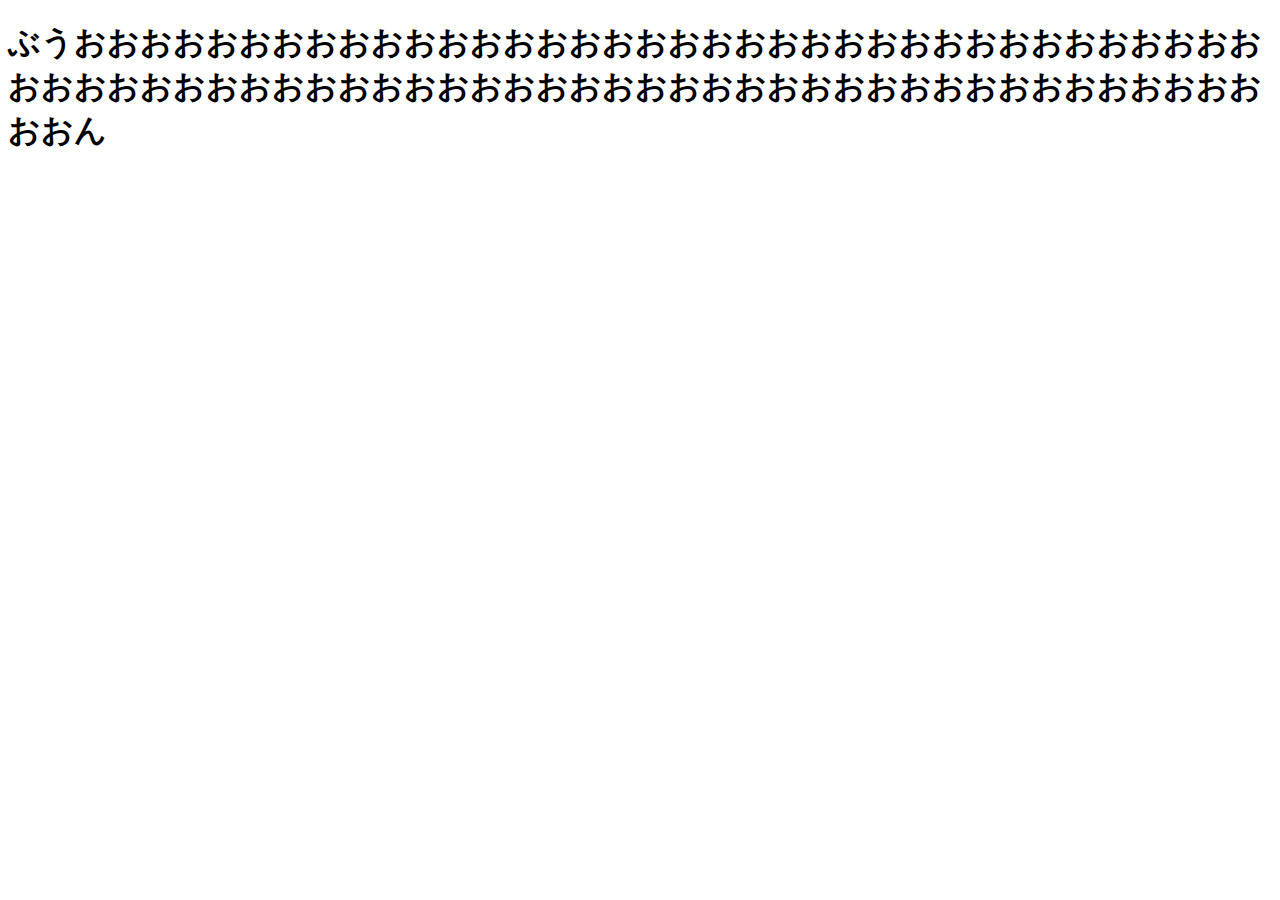
==== sample.html @ ea7214d2 "first commit" ====
<!DOCTYPE html>
<html lang="ja">

<head>
    <meta charset="UTF-8">
    <meta http-equiv="X-UA-Compatible">
    <meta name="viewport" content="width=device-width, initial-scale=1.0">
    <title>名城大学情報工学部非公式HP</title>
    <meta name="description" content="名城大学情報工学部の非公式HPです">
    <script src="js/toggle-menu.js"></script>

    <link rel="stylesheet" href="css/style.css">

</head>


<body>
    <h1>ぶうおおおおおおおおおおおおおおおおおおおおおおおおおおおおおおおおおおおおおおおおおおおおおおおおおおおおおおおおおおおおおおおおおおおおおおおおおおおおん</h1>
</body>

</html>
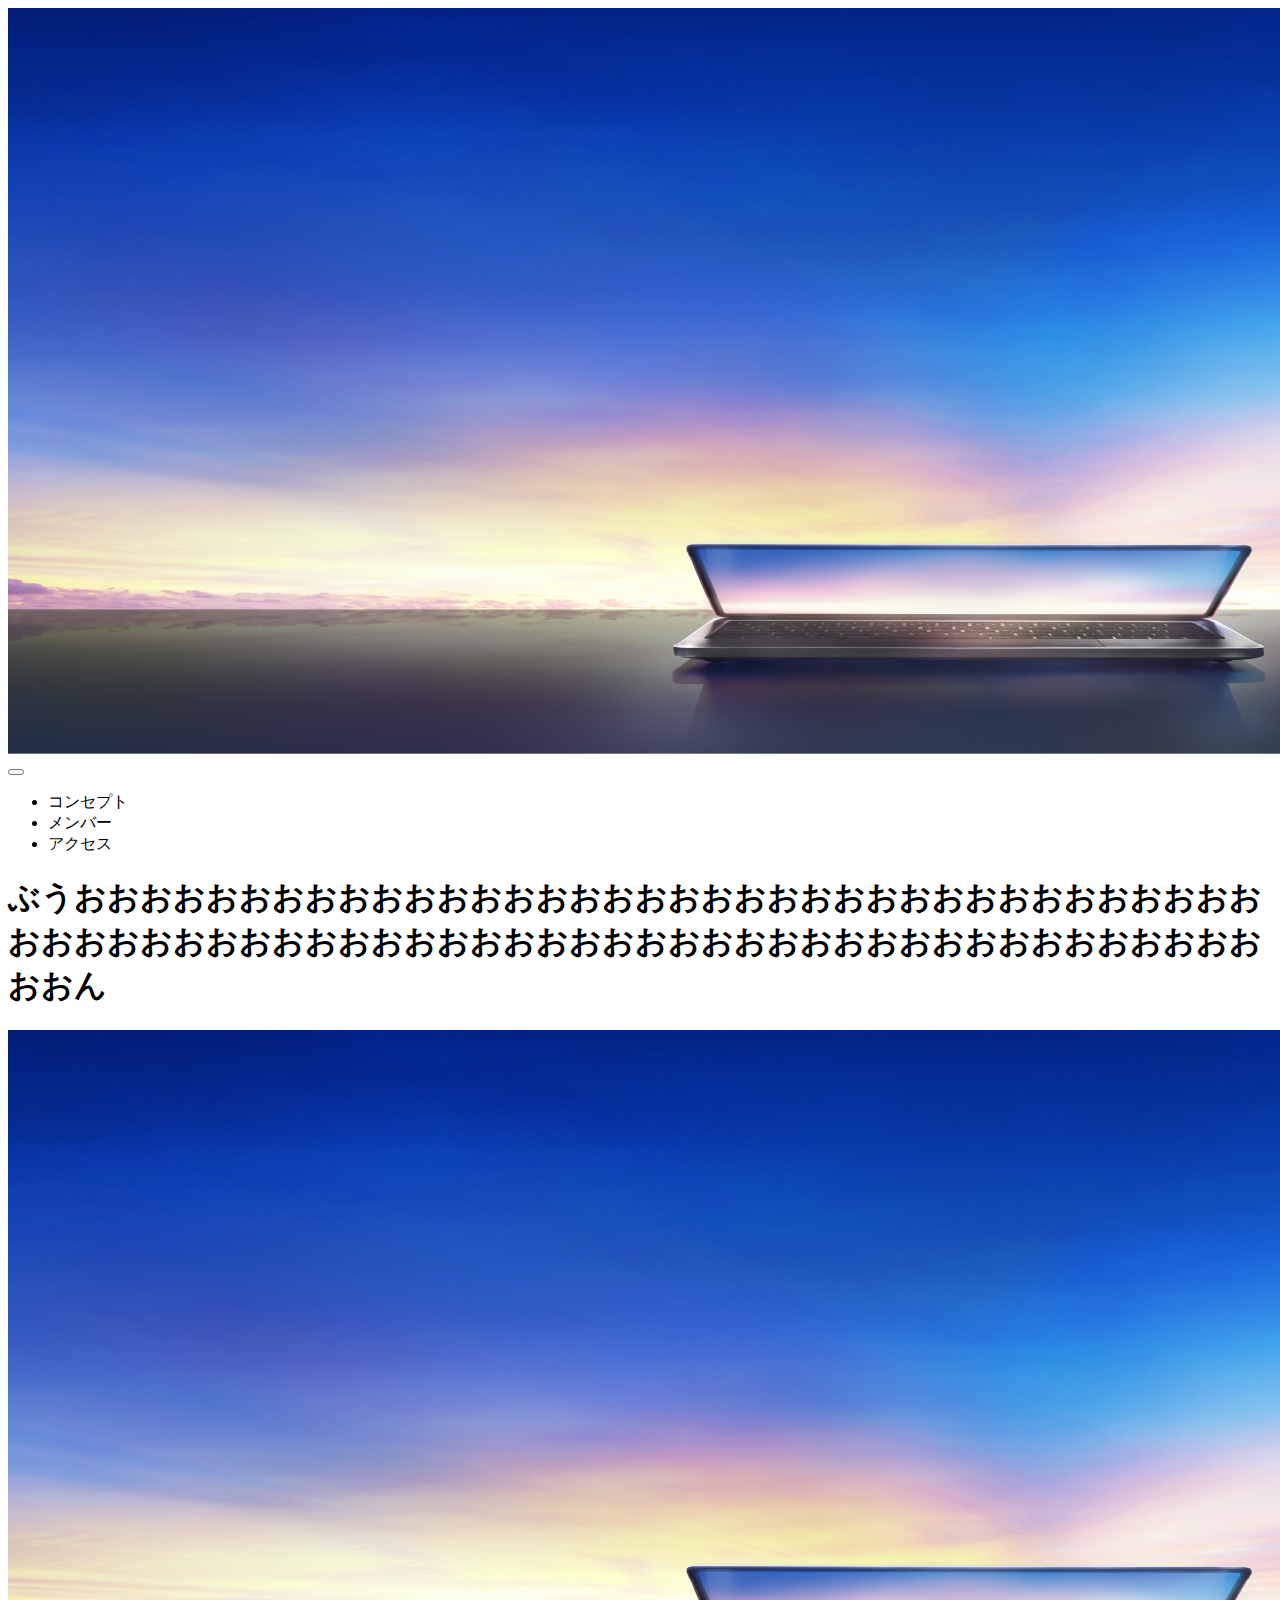
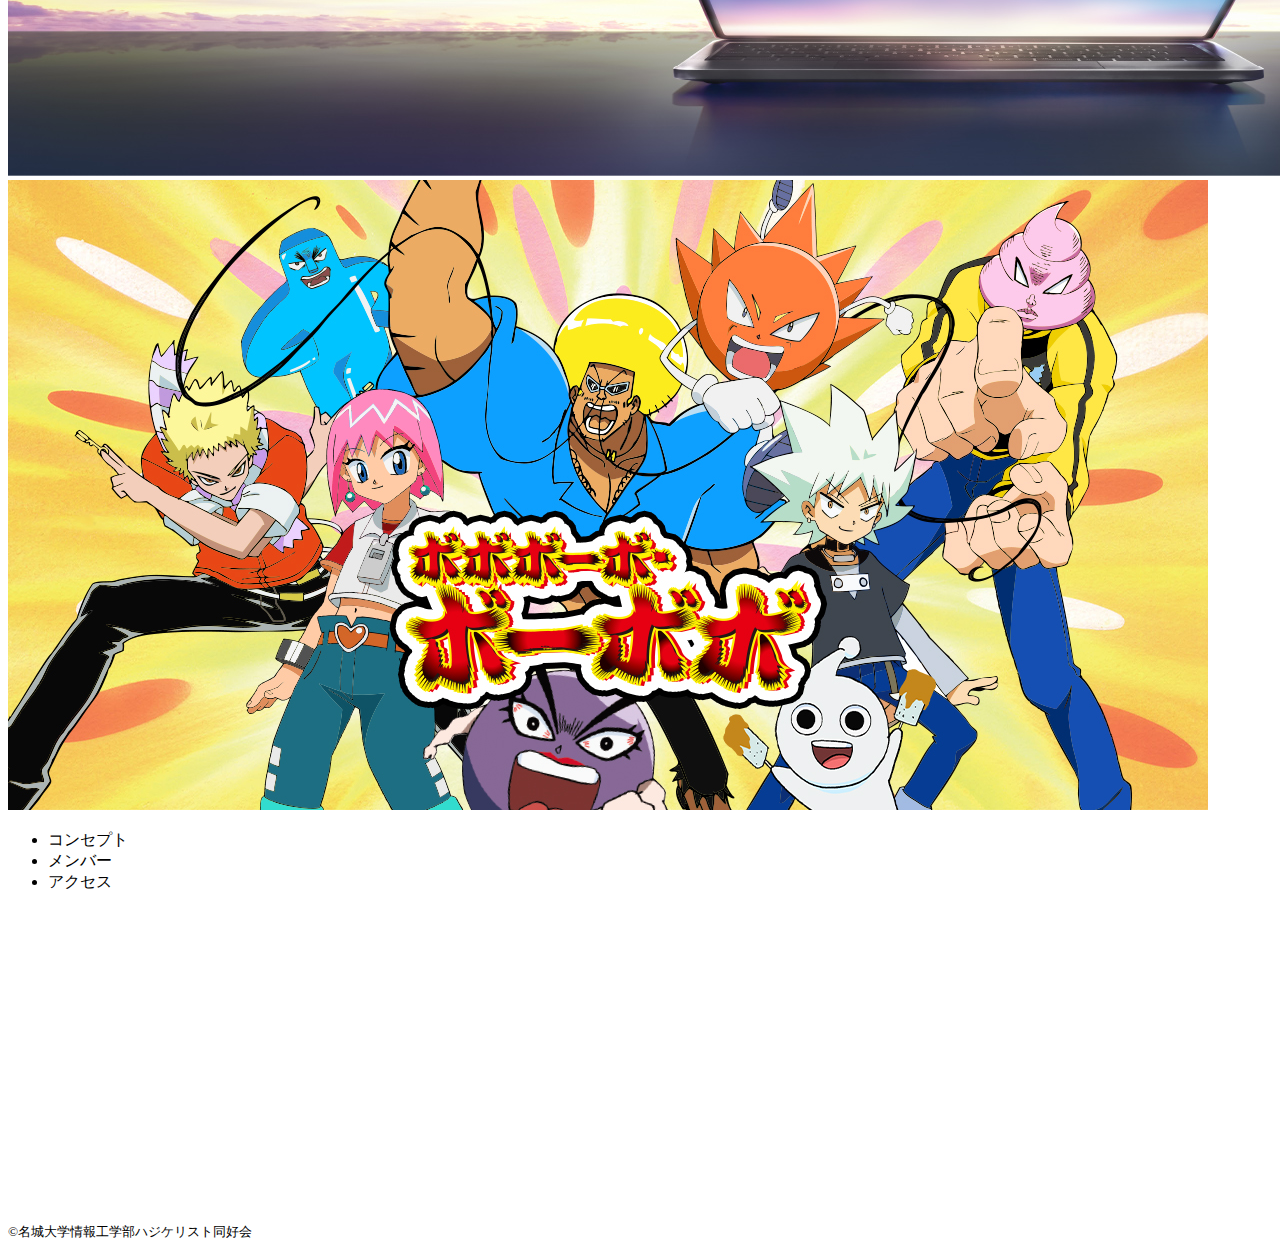
==== commit 514b99bc: "[add] image, body" ====
--- a/sample.html
+++ b/sample.html
@@ -15,7 +15,47 @@
 
 
 <body>
-    <h1>ぶうおおおおおおおおおおおおおおおおおおおおおおおおおおおおおおおおおおおおおおおおおおおおおおおおおおおおおおおおおおおおおおおおおおおおおおおおおおおおん</h1>
+    <div class="header">
+        <div class="header-inner">
+            <a class="header-logo" href="index.html">
+                <img src="images/logo.png" alt="ロゴ">
+            </a>
+            <button class="toggle-menu-button"></button>
+            <nav class="site-menu">
+                <ul>
+                    <li>コンセプト</li>
+                    <li>メンバー</li>
+                    <li>アクセス</li>
+                </ul>
+            </nav>
+        </div>
+    </div>
+    <div class="main">
+        <h1>ぶうおおおおおおおおおおおおおおおおおおおおおおおおおおおおおおおおおおおおおおおおおおおおおおおおおおおおおおおおおおおおおおおおおおおおおおおおおおおおん</h1>
+    </div>
+    <div class="footer">
+        <div class="footer-inner">
+            <div class="footer-logo">
+                <img src="images/logo.png" alt="ロゴ">
+            </div>
+            <div class="footer-text">
+                <img src="images/bobobo.jpg" alt="はじけろ！">
+                <nav class="site-menu">
+                    <ul>
+                        <li>コンセプト</li>
+                        <li>メンバー</li>
+                        <li>アクセス</li>
+                    </ul>
+                </nav>
+                <a class="footer-logo" href="index.html">
+                    <img src="images/logo_footer.png" alt="ロゴ">
+                </a>
+                <p class="copyright">
+                    <small>&copy;名城大学情報工学部ハジケリスト同好会</small>
+                </p>
+            </div>
+        </div>
+    </div>
 </body>
 
 </html>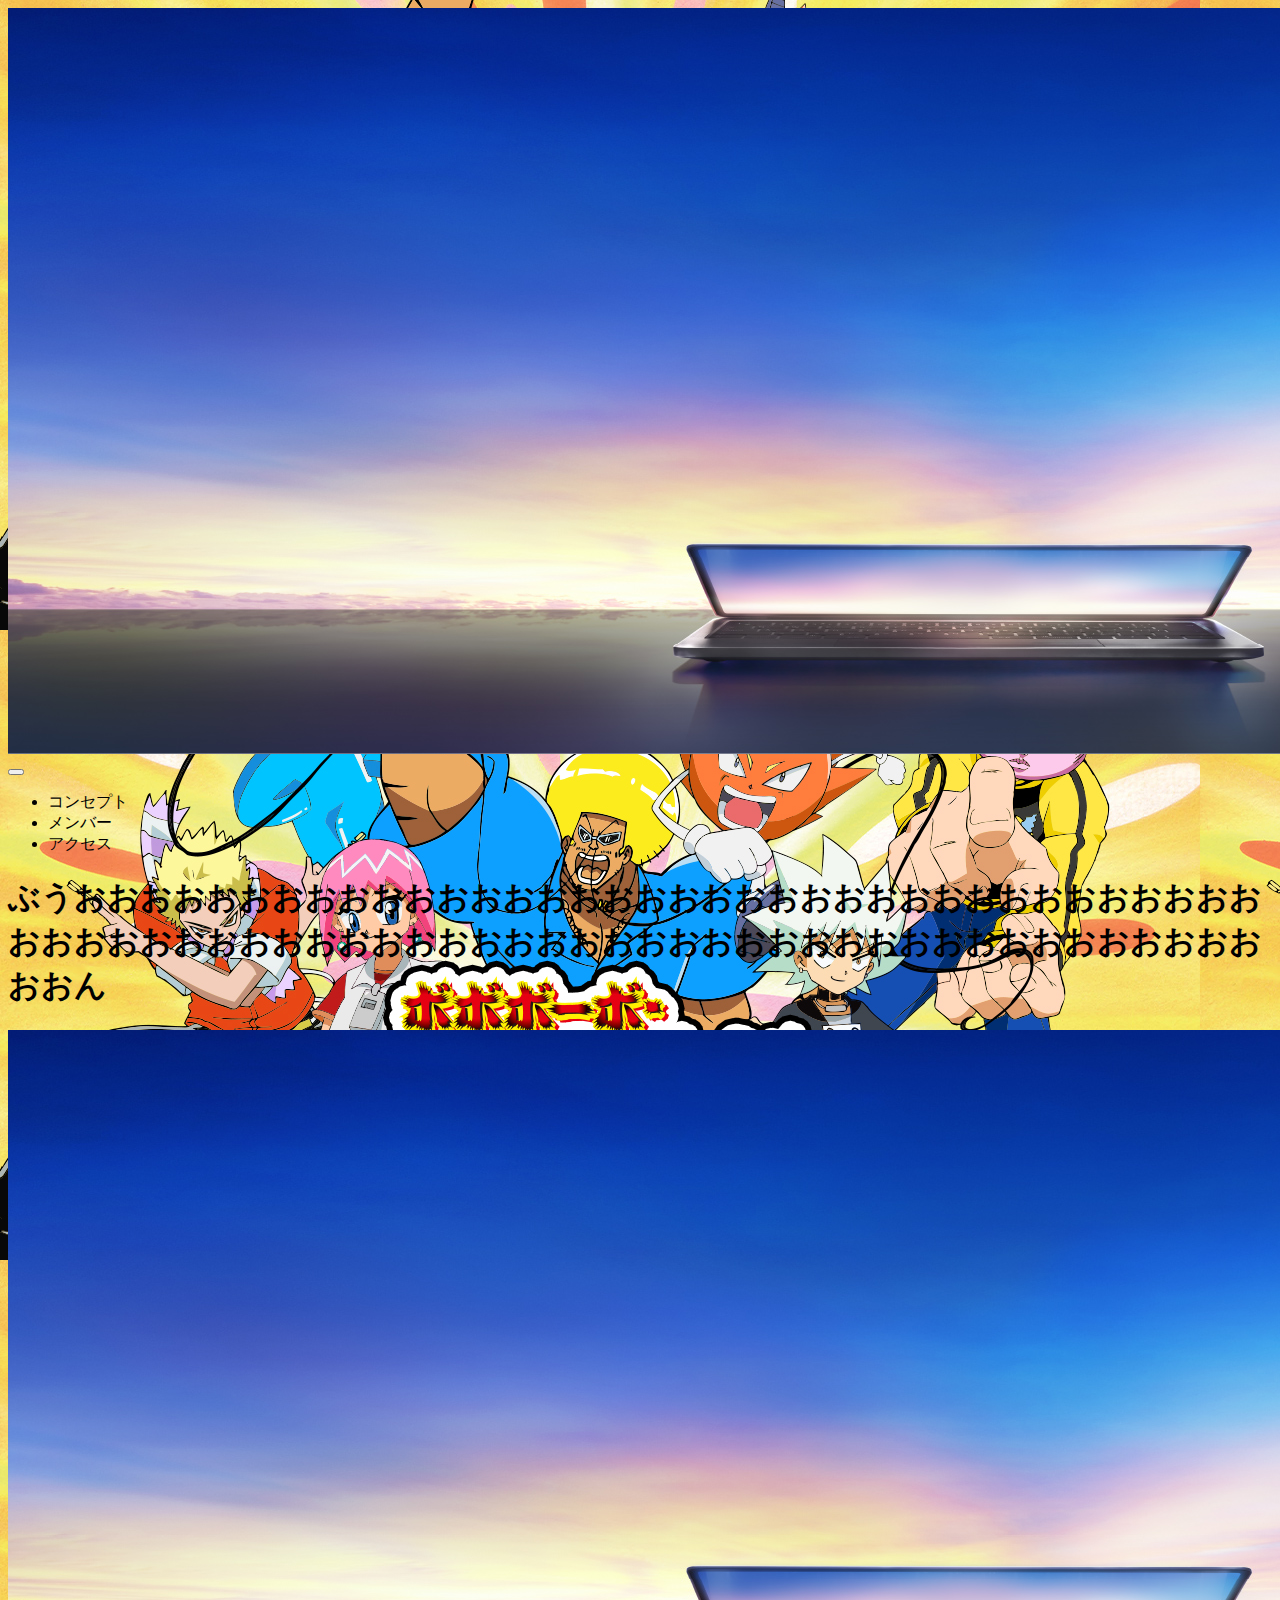
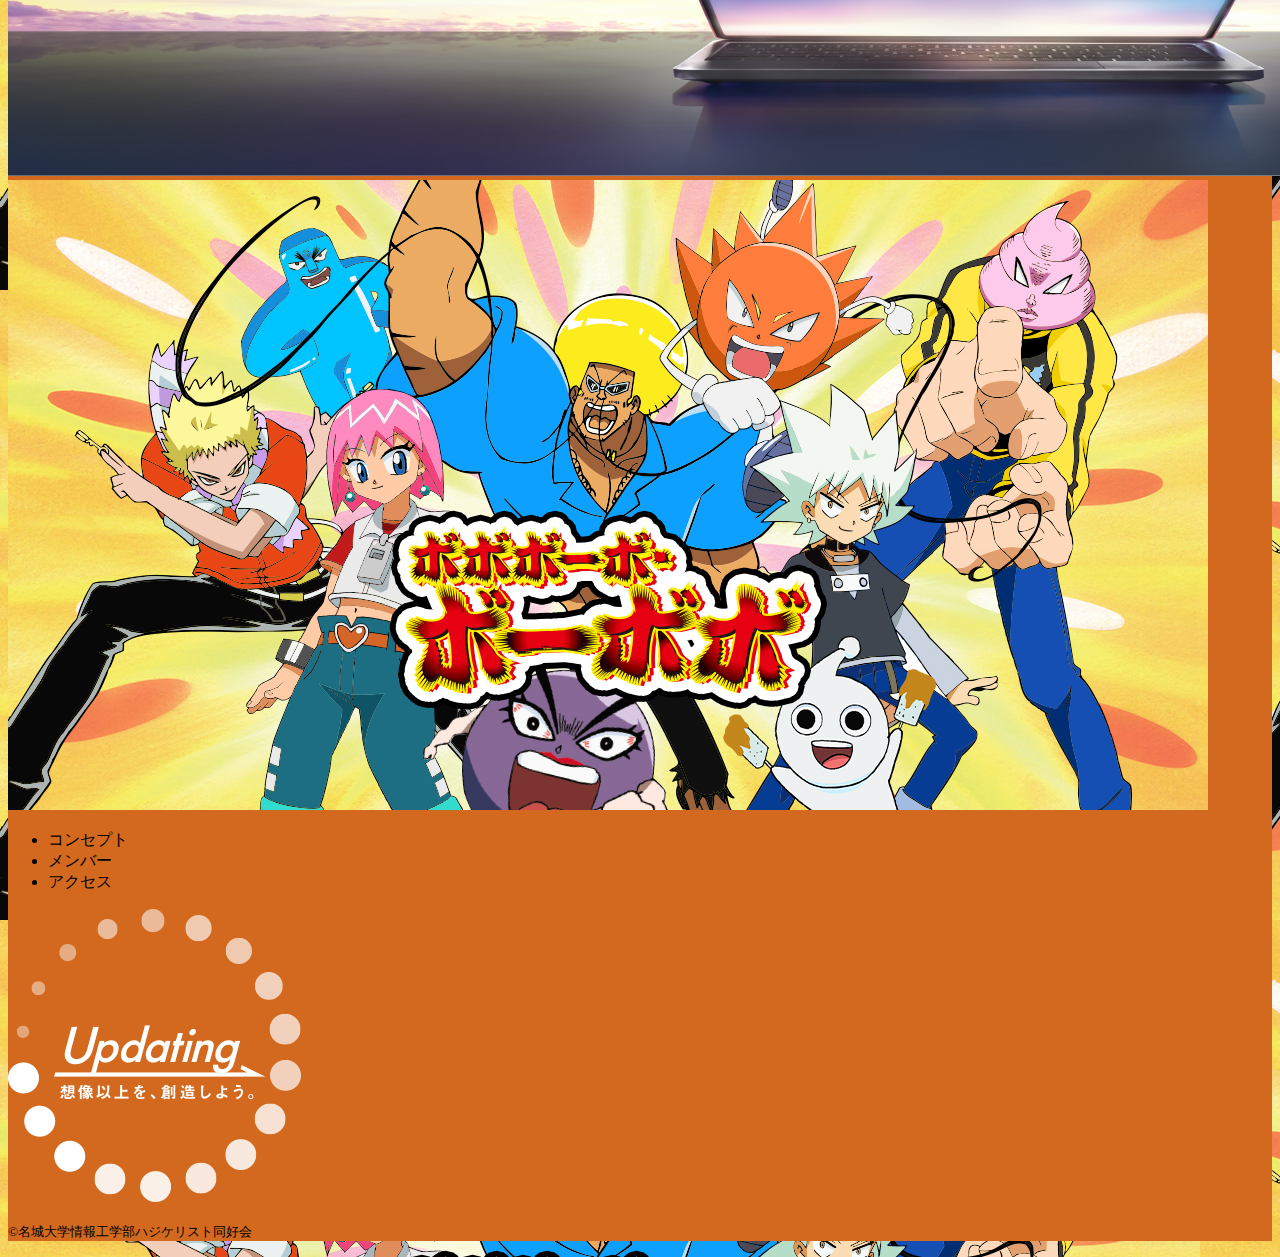
==== commit 3b76a73a: "[update] change background" ====
--- a/sample.html
+++ b/sample.html
@@ -14,7 +14,8 @@
 </head>
 
 
-<body>
+<body style="background-image: url(images/bobobo.jpg);">
+    <!-- ヘッダー -->
     <div class="header">
         <div class="header-inner">
             <a class="header-logo" href="index.html">
@@ -30,10 +31,14 @@
             </nav>
         </div>
     </div>
+
+    <!-- メイン部分 -->
     <div class="main">
         <h1>ぶうおおおおおおおおおおおおおおおおおおおおおおおおおおおおおおおおおおおおおおおおおおおおおおおおおおおおおおおおおおおおおおおおおおおおおおおおおおおおん</h1>
     </div>
-    <div class="footer">
+
+    <!-- フッター -->
+    <div class="footer" style="background-color:chocolate">
         <div class="footer-inner">
             <div class="footer-logo">
                 <img src="images/logo.png" alt="ロゴ">
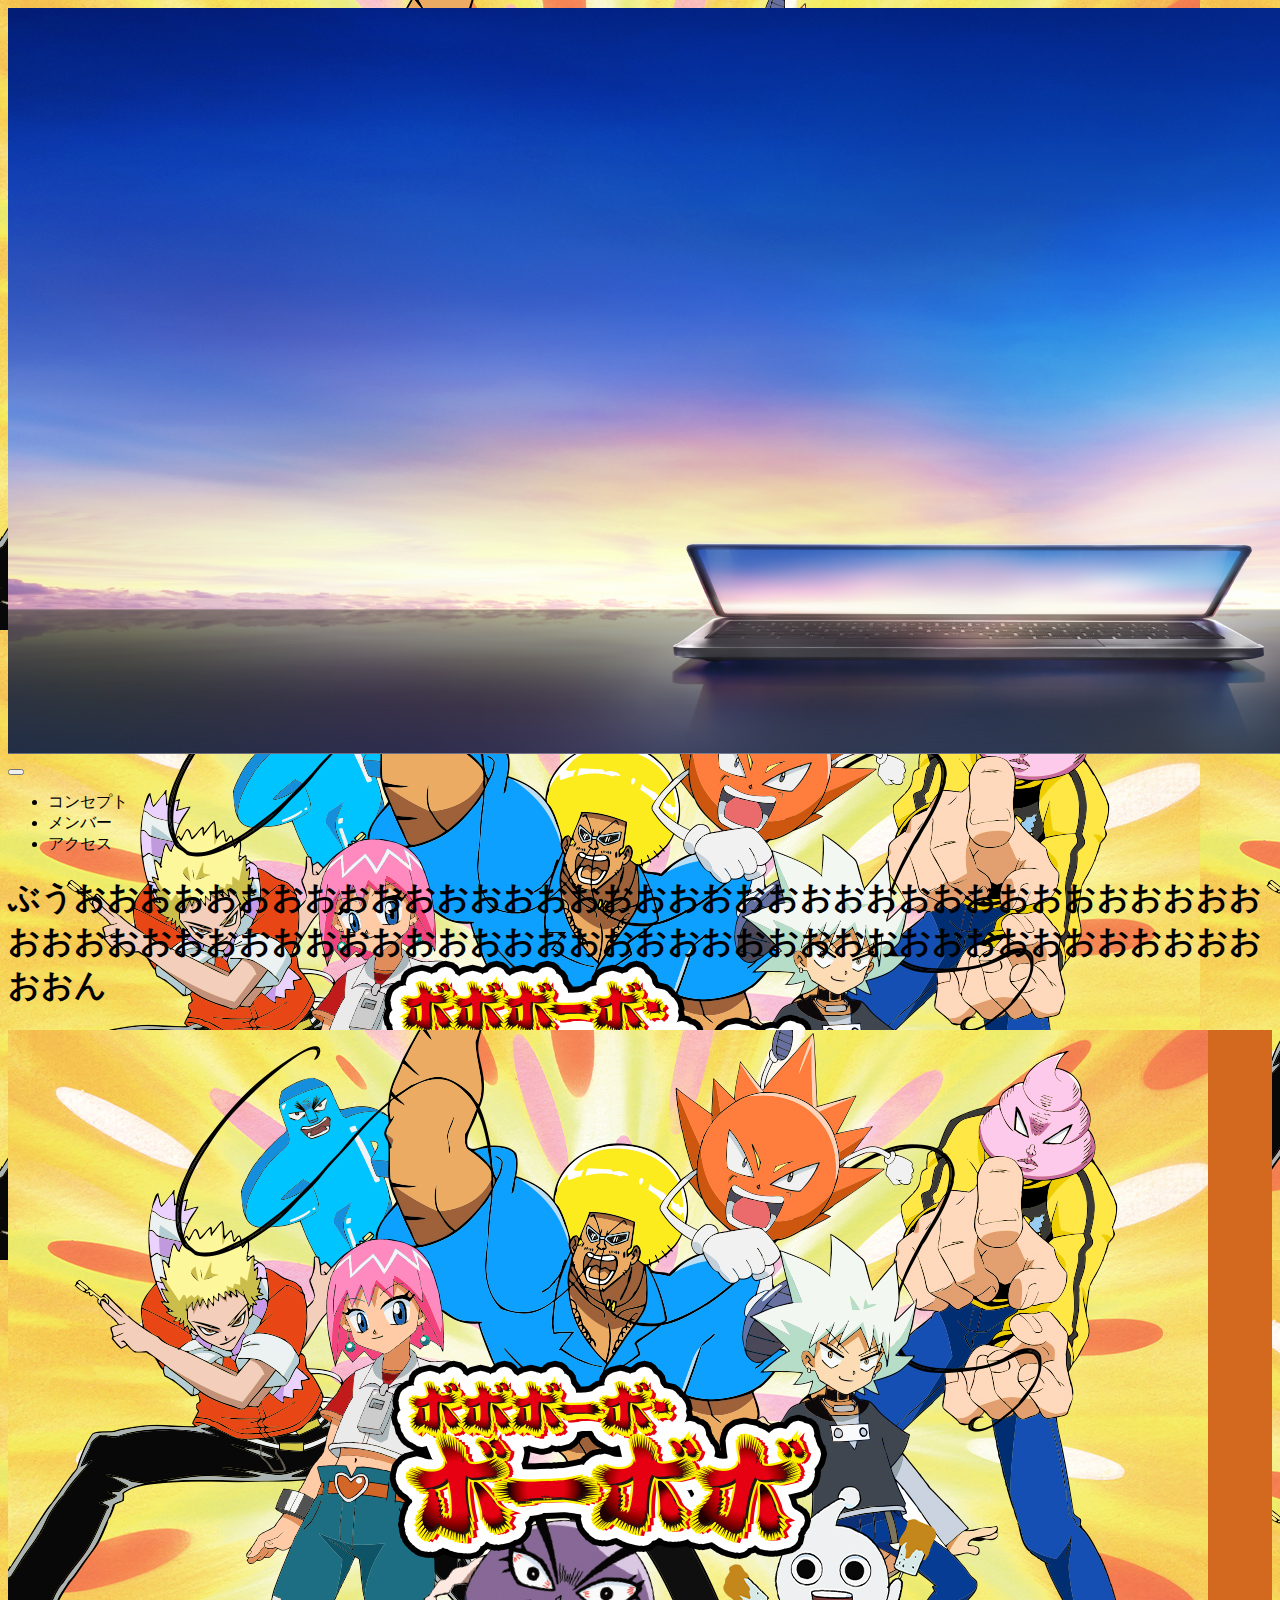
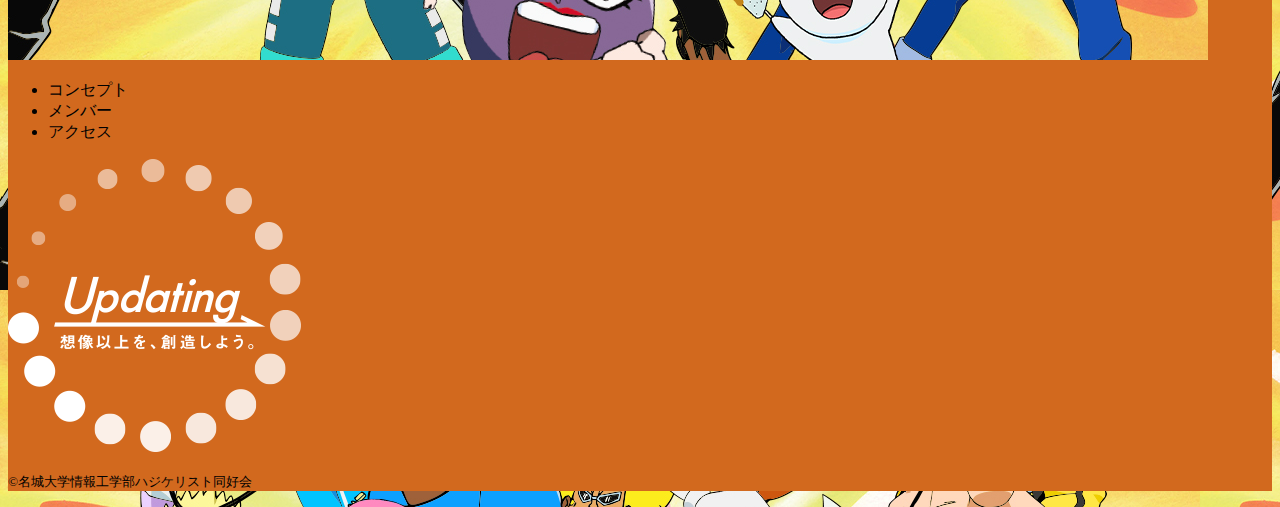
==== commit 884143ee: "[update] change fotter format" ====
--- a/sample.html
+++ b/sample.html
@@ -40,18 +40,15 @@
     <!-- フッター -->
     <div class="footer" style="background-color:chocolate">
         <div class="footer-inner">
-            <div class="footer-logo">
-                <img src="images/logo.png" alt="ロゴ">
-            </div>
+            <img src="images/bobobo.jpg" alt="はじけろ！">
+            <nav class="site-menu">
+                <ul>
+                    <li>コンセプト</li>
+                    <li>メンバー</li>
+                    <li>アクセス</li>
+                </ul>
+            </nav>
             <div class="footer-text">
-                <img src="images/bobobo.jpg" alt="はじけろ！">
-                <nav class="site-menu">
-                    <ul>
-                        <li>コンセプト</li>
-                        <li>メンバー</li>
-                        <li>アクセス</li>
-                    </ul>
-                </nav>
                 <a class="footer-logo" href="index.html">
                     <img src="images/logo_footer.png" alt="ロゴ">
                 </a>
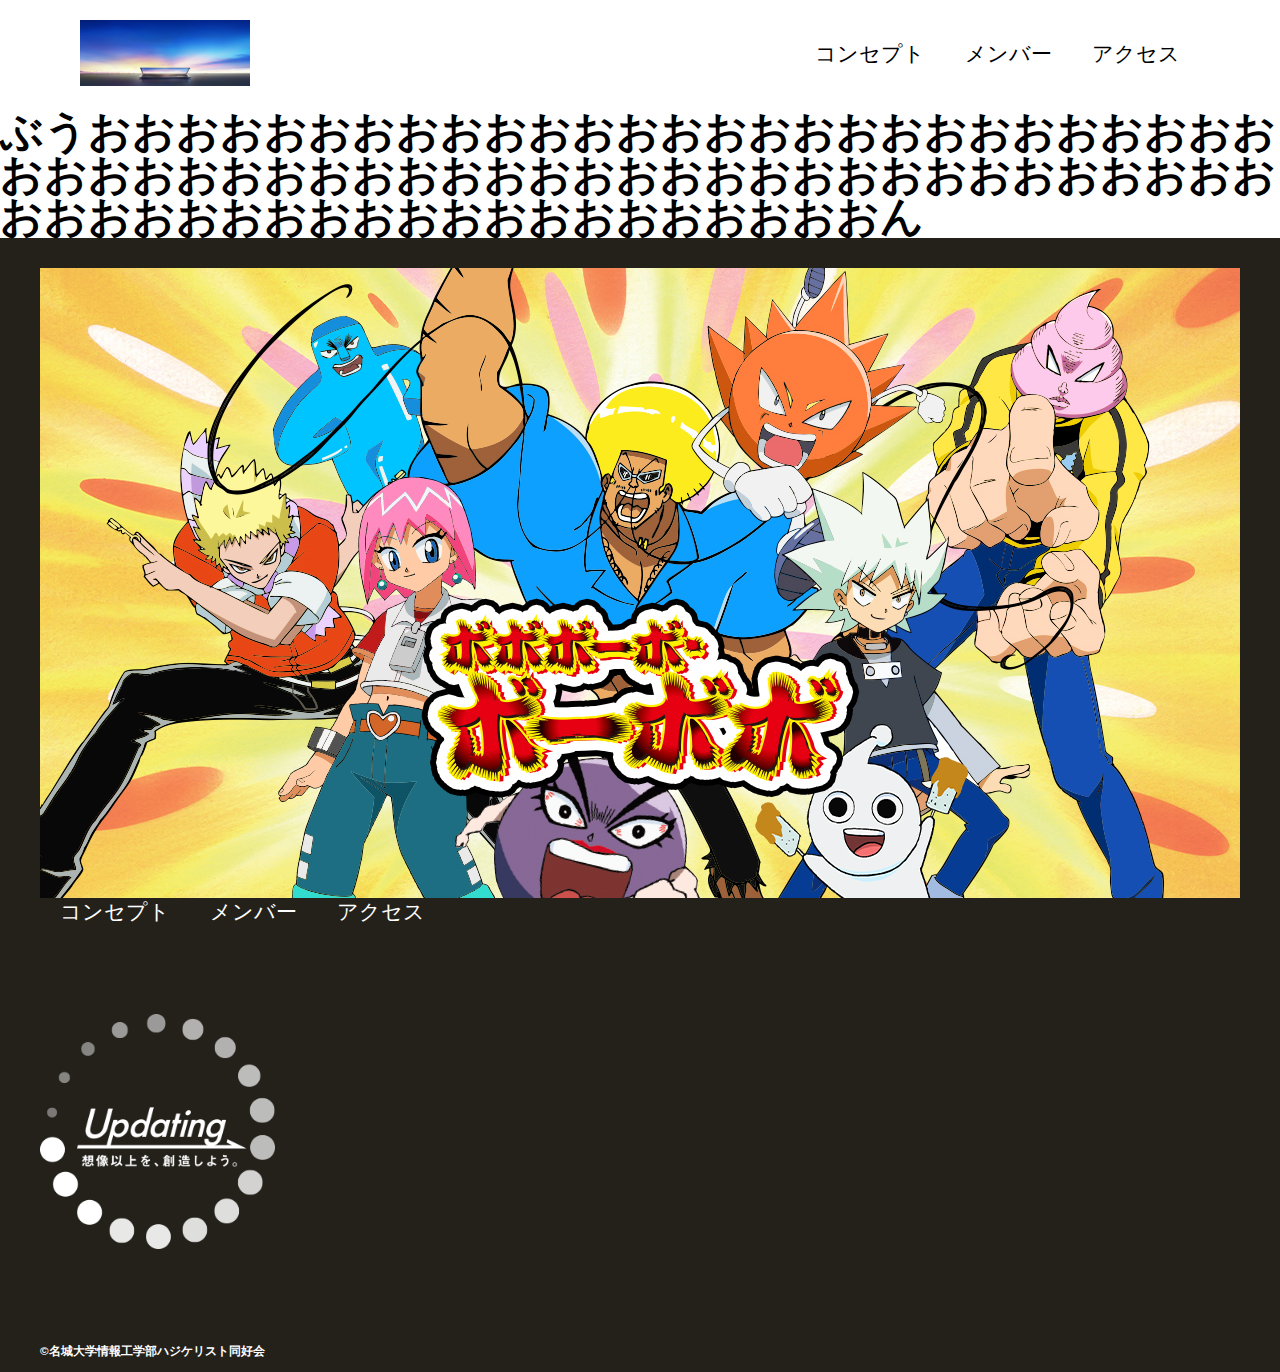
==== commit 915729cf: "[update] css" ====
--- a/sample.html
+++ b/sample.html
@@ -14,7 +14,7 @@
 </head>
 
 
-<body style="background-image: url(images/bobobo.jpg);">
+<body >
     <!-- ヘッダー -->
     <div class="header">
         <div class="header-inner">
@@ -38,7 +38,7 @@
     </div>
 
     <!-- フッター -->
-    <div class="footer" style="background-color:chocolate">
+    <div class="footer" >
         <div class="footer-inner">
             <img src="images/bobobo.jpg" alt="はじけろ！">
             <nav class="site-menu">
--- a/css/style.css
+++ b/css/style.css
@@ -0,0 +1,87 @@
+@charset "utf-8";
+
+*,
+::before,
+::after {
+    padding: 0;
+    margin: 0;
+    box-sizing: border-box;
+}
+
+ul, ol {
+    list-style: none;
+}
+
+a {
+    color: inherit;
+    text-decoration: none;
+}
+
+body {
+    font-family: sans-serif;
+    font-size: 16pt;
+    color: #000000;
+    line-height: 1;
+    background-color: #ffffff;
+    background-image: url(images/bobobo.jpg);"
+}
+
+img {
+    max-width: 100%;
+}
+
+.header-inner {
+    max-width: 1200px;
+    height: 110px;
+    margin-left: auto;
+    margin-right: auto;
+    padding-left: 40px;
+    padding-right: 40px;
+    display: flex;
+    justify-content: space-between;
+    align-items: center;
+}
+
+.toggle-menu-button {
+    display: none;
+}
+
+.header-logo {
+    display: block;
+    width: 170px;
+}
+
+.site-menu ul {
+    display: flex;
+}
+
+.site-menu ul li {
+    margin-left: 20px;
+    margin-right: 20px;
+}
+
+.site-menu ul li a {
+    font-family: 'Cherry Bomb One', cursive;
+}
+
+.footer {
+    color: #ffffff;
+    background-color: #24211b;
+    padding-top: 30px;
+    padding-bottom: 15px;
+    display: flex;
+    flex-direction: column;
+    align-items: center;
+}
+
+.footer-logo {
+    display: block;
+    width: 235px;
+    margin-top: 90px;
+}
+
+.copyright {
+    font-size: 14px;
+    font-weight: bold;
+    margin-top: 90px;
+}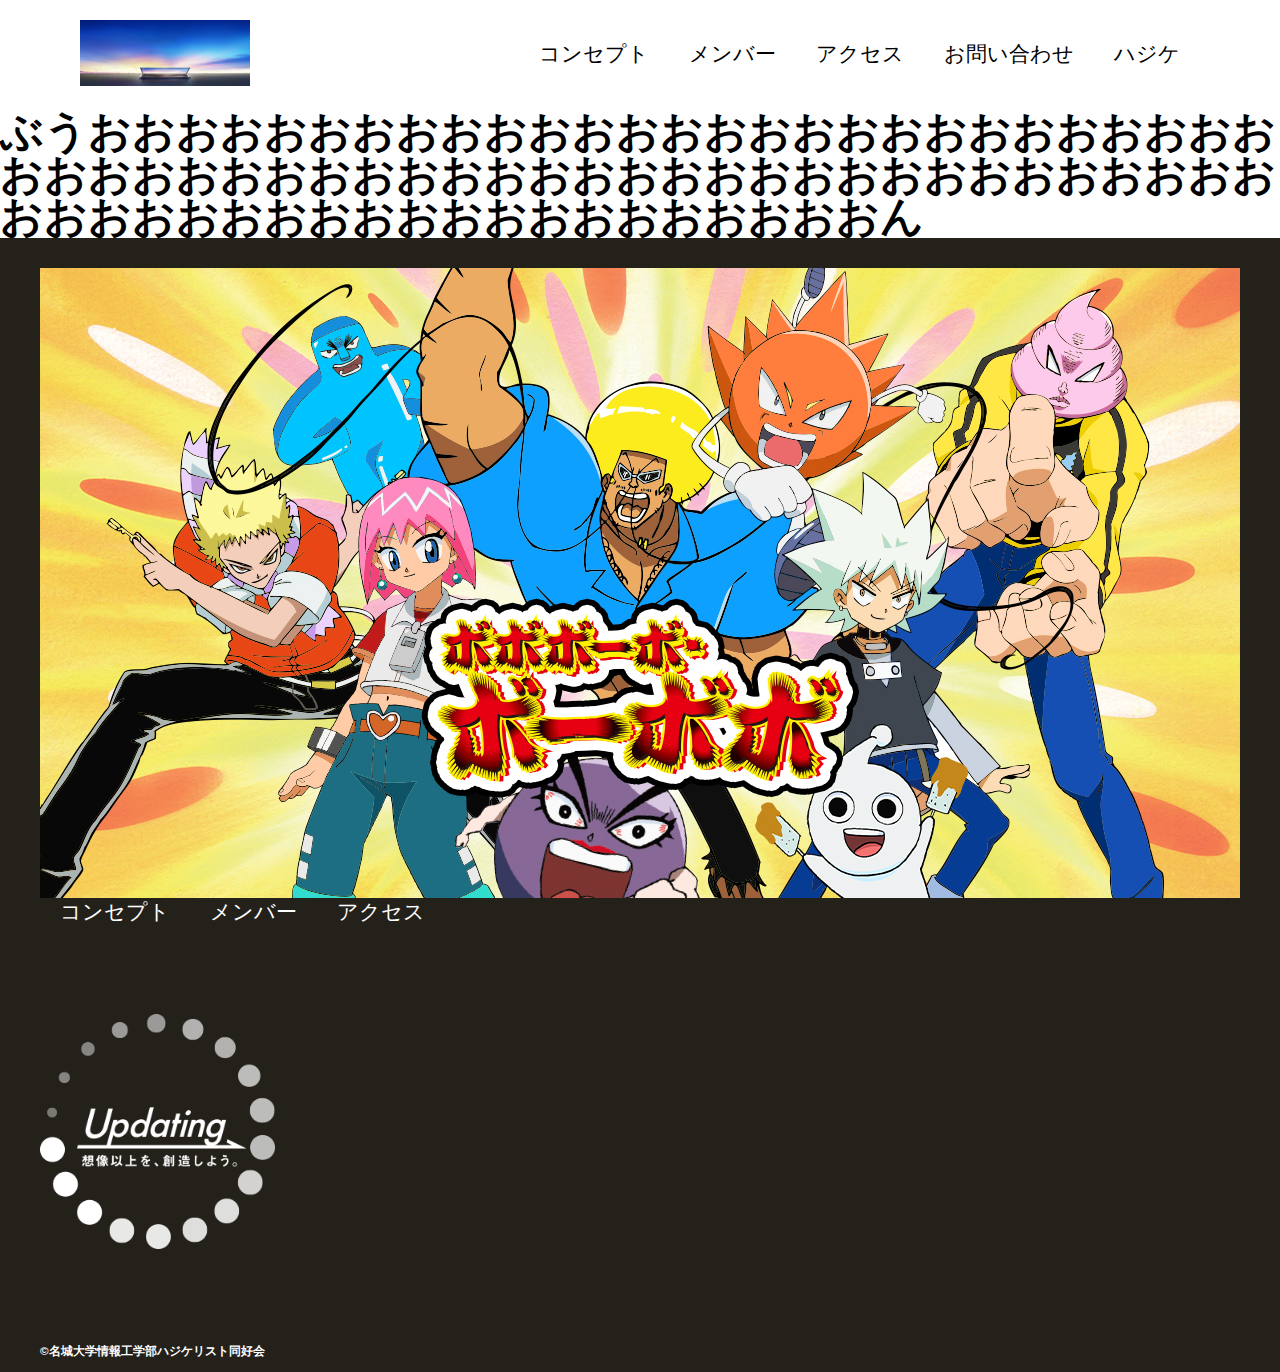
==== commit 08893719: "update" ====
--- a/sample.html
+++ b/sample.html
@@ -9,7 +9,9 @@
     <meta name="description" content="名城大学情報工学部の非公式HPです">
     <script src="js/toggle-menu.js"></script>
 
-    <link rel="stylesheet" href="css/style.css">
+    <link rel="stylesheet" href="css/common.css">
+    <link rel="preconnect" href="https://fonts.googleapis.com">
+    <link rel="preconnect" href="https://fonts.gstatic.com">
 
 </head>
 
@@ -27,6 +29,8 @@
                     <li>コンセプト</li>
                     <li>メンバー</li>
                     <li>アクセス</li>
+                    <li>お問い合わせ</li>
+                    <li>ハジケ</li>
                 </ul>
             </nav>
         </div>
--- a/css/common.css
+++ b/css/common.css
@@ -0,0 +1,119 @@
+@charset "utf-8";
+
+*,
+::before,
+::after {
+    padding: 0;
+    margin: 0;
+    box-sizing: border-box;
+}
+
+ul, ol {
+    list-style: none;
+}
+
+a {
+    color: inherit;
+    text-decoration: none;
+}
+
+body {
+    font-family: sans-serif;
+    font-size: 16pt;
+    color: #000000;
+    line-height: 1;
+    background-color: #ffffff;
+    background-image: url(images/bobobo.jpg);
+}
+
+img {
+    max-width: 100%;
+}
+
+.header-inner {
+    max-width: 1200px;
+    height: 110px;
+    margin-left: auto;
+    margin-right: auto;
+    padding-left: 40px;
+    padding-right: 40px;
+    display: flex;
+    justify-content: space-between;
+    align-items: center;
+}
+
+.toggle-menu-button {
+    display: none;
+}
+
+.header-logo {
+    display: block;
+    width: 170px;
+}
+
+.site-menu ul {
+    display: flex;
+}
+
+.site-menu ul li {
+    margin-left: 20px;
+    margin-right: 20px;
+}
+
+.site-menu ul li a {
+    font-family: 'Cherry Bomb One', cursive;
+}
+
+@media (max-width: 800px) {
+    .site-menu ul {
+        display: block;
+        text-align: center;
+    }
+
+    .site-menu li {
+        margin-top: 20px;
+    }
+
+    .header {
+        position: fixed;
+        top: 0;
+        left: 0;
+        right: 0;
+        background-color: #ffffff;
+        height: 50px;
+        z-index: 10;
+        box-shadow: 0 3px 6px rgba(0, 0, 0, 0.1);
+    }
+
+    .header-inner {
+        padding-left: 20px;
+        padding-right: 20px;
+        height: 100%;
+    }
+
+    .header-logo {
+        width: 100px;
+    }
+}
+
+.footer {
+    color: #ffffff;
+    background-color: #24211b;
+    padding-top: 30px;
+    padding-bottom: 15px;
+    display: flex;
+    flex-direction: column;
+    align-items: center;
+}
+
+.footer-logo {
+    display: block;
+    width: 235px;
+    margin-top: 90px;
+}
+
+.copyright {
+    font-size: 14px;
+    font-weight: bold;
+    margin-top: 90px;
+}